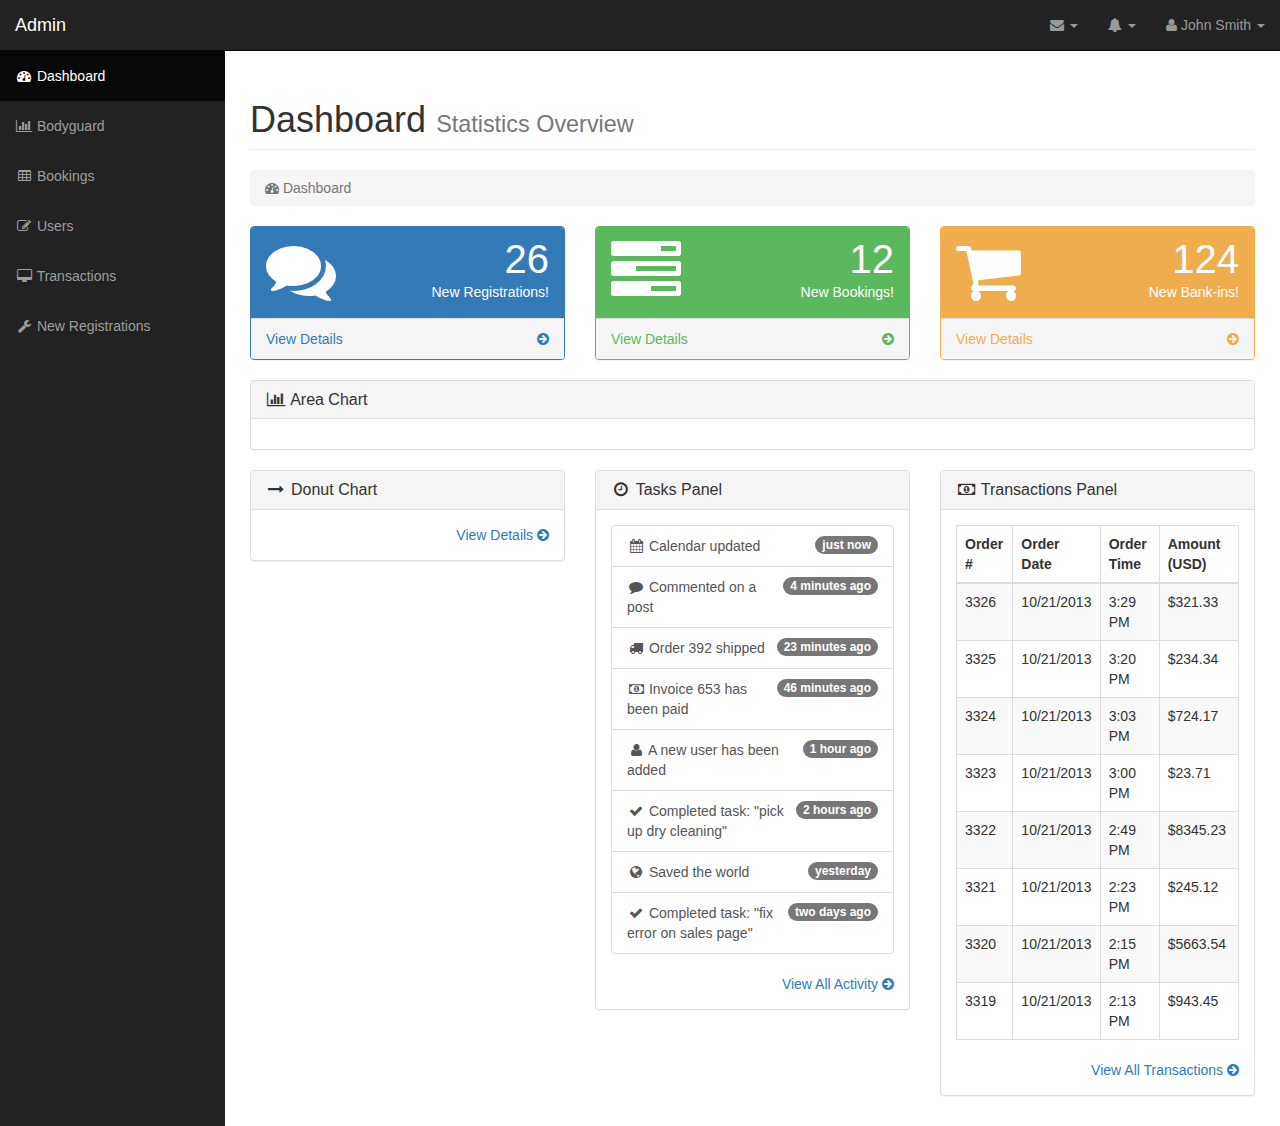
==== index.html @ ec7bef1b "bodyguard" ====
<?php
	require('tools.php');
    sec_session_start();
    if (login_check($mysqli)) {
    	header('Location: main.php');
    }
?>
<!DOCTYPE html>
<html lang="en">

<head>

    <meta charset="utf-8">
    <meta http-equiv="X-UA-Compatible" content="IE=edge">
    <meta name="viewport" content="width=device-width, initial-scale=1">
    <meta name="description" content="">
    <meta name="author" content="">

    <title>Bodyguard Admin</title>

    <!-- Bootstrap Core CSS -->
    <link href="css/bootstrap.min.css" rel="stylesheet">

    <!-- Custom CSS -->
    <link href="css/sb-admin.css" rel="stylesheet">

    <!-- Morris Charts CSS -->
    <link href="css/plugins/morris.css" rel="stylesheet">

    <!-- Custom Fonts -->
    <link href="font-awesome/css/font-awesome.min.css" rel="stylesheet" type="text/css">

    <!-- HTML5 Shim and Respond.js IE8 support of HTML5 elements and media queries -->
    <!-- WARNING: Respond.js doesn't work if you view the page via file:// -->
    <!--[if lt IE 9]>
        <script src="https://oss.maxcdn.com/libs/html5shiv/3.7.0/html5shiv.js"></script>
        <script src="https://oss.maxcdn.com/libs/respond.js/1.4.2/respond.min.js"></script>
    <![endif]-->

</head>

<body>

    <div id="wrapper">

        <!-- Navigation -->
        <nav class="navbar navbar-inverse navbar-fixed-top" role="navigation">
            <!-- Brand and toggle get grouped for better mobile display -->
            <div class="navbar-header">
                <button type="button" class="navbar-toggle" data-toggle="collapse" data-target=".navbar-ex1-collapse">
                    <span class="sr-only">Toggle navigation</span>
                    <span class="icon-bar"></span>
                    <span class="icon-bar"></span>
                    <span class="icon-bar"></span>
                </button>
                <a class="navbar-brand" href="index.html">Admin</a>
            </div>
            <!-- Top Menu Items -->
            <ul class="nav navbar-right top-nav">
                <li class="dropdown">
                    <a href="#" class="dropdown-toggle" data-toggle="dropdown"><i class="fa fa-envelope"></i> <b class="caret"></b></a>
                    <ul class="dropdown-menu message-dropdown">
                        <li class="message-preview">
                            <a href="#">
                                <div class="media">
                                    <span class="pull-left">
                                        <img class="media-object" src="http://placehold.it/50x50" alt="">
                                    </span>
                                    <div class="media-body">
                                        <h5 class="media-heading"><strong>John Smith</strong>
                                        </h5>
                                        <p class="small text-muted"><i class="fa fa-clock-o"></i> Yesterday at 4:32 PM</p>
                                        <p>Lorem ipsum dolor sit amet, consectetur...</p>
                                    </div>
                                </div>
                            </a>
                        </li>
                        <li class="message-preview">
                            <a href="#">
                                <div class="media">
                                    <span class="pull-left">
                                        <img class="media-object" src="http://placehold.it/50x50" alt="">
                                    </span>
                                    <div class="media-body">
                                        <h5 class="media-heading"><strong>John Smith</strong>
                                        </h5>
                                        <p class="small text-muted"><i class="fa fa-clock-o"></i> Yesterday at 4:32 PM</p>
                                        <p>Lorem ipsum dolor sit amet, consectetur...</p>
                                    </div>
                                </div>
                            </a>
                        </li>
                        <li class="message-preview">
                            <a href="#">
                                <div class="media">
                                    <span class="pull-left">
                                        <img class="media-object" src="http://placehold.it/50x50" alt="">
                                    </span>
                                    <div class="media-body">
                                        <h5 class="media-heading"><strong>John Smith</strong>
                                        </h5>
                                        <p class="small text-muted"><i class="fa fa-clock-o"></i> Yesterday at 4:32 PM</p>
                                        <p>Lorem ipsum dolor sit amet, consectetur...</p>
                                    </div>
                                </div>
                            </a>
                        </li>
                        <li class="message-footer">
                            <a href="#">Read All New Messages</a>
                        </li>
                    </ul>
                </li>
                <li class="dropdown">
                    <a href="#" class="dropdown-toggle" data-toggle="dropdown"><i class="fa fa-bell"></i> <b class="caret"></b></a>
                    <ul class="dropdown-menu alert-dropdown">
                        <li>
                            <a href="#">Alert Name <span class="label label-default">Alert Badge</span></a>
                        </li>
                        <li>
                            <a href="#">Alert Name <span class="label label-primary">Alert Badge</span></a>
                        </li>
                        <li>
                            <a href="#">Alert Name <span class="label label-success">Alert Badge</span></a>
                        </li>
                        <li>
                            <a href="#">Alert Name <span class="label label-info">Alert Badge</span></a>
                        </li>
                        <li>
                            <a href="#">Alert Name <span class="label label-warning">Alert Badge</span></a>
                        </li>
                        <li>
                            <a href="#">Alert Name <span class="label label-danger">Alert Badge</span></a>
                        </li>
                        <li class="divider"></li>
                        <li>
                            <a href="#">View All</a>
                        </li>
                    </ul>
                </li>
                <li class="dropdown">
                    <a href="#" class="dropdown-toggle" data-toggle="dropdown"><i class="fa fa-user"></i> John Smith <b class="caret"></b></a>
                    <ul class="dropdown-menu">
                        <li>
                            <a href="#"><i class="fa fa-fw fa-user"></i> Profile</a>
                        </li>
                        <li>
                            <a href="#"><i class="fa fa-fw fa-envelope"></i> Inbox</a>
                        </li>
                        <li>
                            <a href="#"><i class="fa fa-fw fa-gear"></i> Settings</a>
                        </li>
                        <li class="divider"></li>
                        <li>
                            <a href="#"><i class="fa fa-fw fa-power-off"></i> Log Out</a>
                        </li>
                    </ul>
                </li>
            </ul>
            <!-- Sidebar Menu Items - These collapse to the responsive navigation menu on small screens -->
            <div class="collapse navbar-collapse navbar-ex1-collapse">
                <ul class="nav navbar-nav side-nav">
                    <li class="active">
                        <a href="index.html"><i class="fa fa-fw fa-dashboard"></i> Dashboard</a>
                    </li>
                    <li>
                        <a href="charts.html"><i class="fa fa-fw fa-bar-chart-o"></i> Bodyguard</a>
                    </li>
                    <li>
                        <a href="tables.html"><i class="fa fa-fw fa-table"></i> Bookings</a>
                    </li>
                    <li>
                        <a href="forms.html"><i class="fa fa-fw fa-edit"></i> Users</a>
                    </li>
                    <li>
                        <a href="bootstrap-elements.html"><i class="fa fa-fw fa-desktop"></i> Transactions</a>
                    </li>
                    <li>
                        <a href="bootstrap-grid.html"><i class="fa fa-fw fa-wrench"></i> New Registrations</a>
                    </li>
                    
                </ul>
            </div>
            <!-- /.navbar-collapse -->
        </nav>

        <div id="page-wrapper">

            <div class="container-fluid">

                <!-- Page Heading -->
                <div class="row">
                    <div class="col-lg-12">
                        <h1 class="page-header">
                            Dashboard <small>Statistics Overview</small>
                        </h1>
                        <ol class="breadcrumb">
                            <li class="active">
                                <i class="fa fa-dashboard"></i> Dashboard
                            </li>
                        </ol>
                    </div>
                </div>
            
                <!-- /.row -->

                <div class="row">
                    <div class="col-md-4">
                        <div class="panel panel-primary">
                            <div class="panel-heading">
                                <div class="row">
                                    <div class="col-xs-3">
                                        <i class="fa fa-comments fa-5x"></i>
                                    </div>
                                    <div class="col-xs-9 text-right">
                                        <div class="huge">26</div>
                                        <div>New Registrations!</div>
                                    </div>
                                </div>
                            </div>
                            <a href="#">
                                <div class="panel-footer">
                                    <span class="pull-left">View Details</span>
                                    <span class="pull-right"><i class="fa fa-arrow-circle-right"></i></span>
                                    <div class="clearfix"></div>
                                </div>
                            </a>
                        </div>
                    </div>
                    <div class="col-md-4">
                        <div class="panel panel-green">
                            <div class="panel-heading">
                                <div class="row">
                                    <div class="col-xs-3">
                                        <i class="fa fa-tasks fa-5x"></i>
                                    </div>
                                    <div class="col-xs-9 text-right">
                                        <div class="huge">12</div>
                                        <div>New Bookings!</div>
                                    </div>
                                </div>
                            </div>
                            <a href="#">
                                <div class="panel-footer">
                                    <span class="pull-left">View Details</span>
                                    <span class="pull-right"><i class="fa fa-arrow-circle-right"></i></span>
                                    <div class="clearfix"></div>
                                </div>
                            </a>
                        </div>
                    </div>
                    <div class="col-md-4">
                        <div class="panel panel-yellow">
                            <div class="panel-heading">
                                <div class="row">
                                    <div class="col-xs-3">
                                        <i class="fa fa-shopping-cart fa-5x"></i>
                                    </div>
                                    <div class="col-xs-9 text-right">
                                        <div class="huge">124</div>
                                        <div>New Bank-ins!</div>
                                    </div>
                                </div>
                            </div>
                            <a href="#">
                                <div class="panel-footer">
                                    <span class="pull-left">View Details</span>
                                    <span class="pull-right"><i class="fa fa-arrow-circle-right"></i></span>
                                    <div class="clearfix"></div>
                                </div>
                            </a>
                        </div>
                    </div>
                   
                </div>
                <!-- /.row -->

                <div class="row">
                    <div class="col-lg-12">
                        <div class="panel panel-default">
                            <div class="panel-heading">
                                <h3 class="panel-title"><i class="fa fa-bar-chart-o fa-fw"></i> Area Chart</h3>
                            </div>
                            <div class="panel-body">
                                <div id="morris-area-chart"></div>
                            </div>
                        </div>
                    </div>
                </div>
                <!-- /.row -->

                <div class="row">
                    <div class="col-lg-4">
                        <div class="panel panel-default">
                            <div class="panel-heading">
                                <h3 class="panel-title"><i class="fa fa-long-arrow-right fa-fw"></i> Donut Chart</h3>
                            </div>
                            <div class="panel-body">
                                <div id="morris-donut-chart"></div>
                                <div class="text-right">
                                    <a href="#">View Details <i class="fa fa-arrow-circle-right"></i></a>
                                </div>
                            </div>
                        </div>
                    </div>
                    <div class="col-lg-4">
                        <div class="panel panel-default">
                            <div class="panel-heading">
                                <h3 class="panel-title"><i class="fa fa-clock-o fa-fw"></i> Tasks Panel</h3>
                            </div>
                            <div class="panel-body">
                                <div class="list-group">
                                    <a href="#" class="list-group-item">
                                        <span class="badge">just now</span>
                                        <i class="fa fa-fw fa-calendar"></i> Calendar updated
                                    </a>
                                    <a href="#" class="list-group-item">
                                        <span class="badge">4 minutes ago</span>
                                        <i class="fa fa-fw fa-comment"></i> Commented on a post
                                    </a>
                                    <a href="#" class="list-group-item">
                                        <span class="badge">23 minutes ago</span>
                                        <i class="fa fa-fw fa-truck"></i> Order 392 shipped
                                    </a>
                                    <a href="#" class="list-group-item">
                                        <span class="badge">46 minutes ago</span>
                                        <i class="fa fa-fw fa-money"></i> Invoice 653 has been paid
                                    </a>
                                    <a href="#" class="list-group-item">
                                        <span class="badge">1 hour ago</span>
                                        <i class="fa fa-fw fa-user"></i> A new user has been added
                                    </a>
                                    <a href="#" class="list-group-item">
                                        <span class="badge">2 hours ago</span>
                                        <i class="fa fa-fw fa-check"></i> Completed task: "pick up dry cleaning"
                                    </a>
                                    <a href="#" class="list-group-item">
                                        <span class="badge">yesterday</span>
                                        <i class="fa fa-fw fa-globe"></i> Saved the world
                                    </a>
                                    <a href="#" class="list-group-item">
                                        <span class="badge">two days ago</span>
                                        <i class="fa fa-fw fa-check"></i> Completed task: "fix error on sales page"
                                    </a>
                                </div>
                                <div class="text-right">
                                    <a href="#">View All Activity <i class="fa fa-arrow-circle-right"></i></a>
                                </div>
                            </div>
                        </div>
                    </div>
                    <div class="col-lg-4">
                        <div class="panel panel-default">
                            <div class="panel-heading">
                                <h3 class="panel-title"><i class="fa fa-money fa-fw"></i> Transactions Panel</h3>
                            </div>
                            <div class="panel-body">
                                <div class="table-responsive">
                                    <table class="table table-bordered table-hover table-striped">
                                        <thead>
                                            <tr>
                                                <th>Order #</th>
                                                <th>Order Date</th>
                                                <th>Order Time</th>
                                                <th>Amount (USD)</th>
                                            </tr>
                                        </thead>
                                        <tbody>
                                            <tr>
                                                <td>3326</td>
                                                <td>10/21/2013</td>
                                                <td>3:29 PM</td>
                                                <td>$321.33</td>
                                            </tr>
                                            <tr>
                                                <td>3325</td>
                                                <td>10/21/2013</td>
                                                <td>3:20 PM</td>
                                                <td>$234.34</td>
                                            </tr>
                                            <tr>
                                                <td>3324</td>
                                                <td>10/21/2013</td>
                                                <td>3:03 PM</td>
                                                <td>$724.17</td>
                                            </tr>
                                            <tr>
                                                <td>3323</td>
                                                <td>10/21/2013</td>
                                                <td>3:00 PM</td>
                                                <td>$23.71</td>
                                            </tr>
                                            <tr>
                                                <td>3322</td>
                                                <td>10/21/2013</td>
                                                <td>2:49 PM</td>
                                                <td>$8345.23</td>
                                            </tr>
                                            <tr>
                                                <td>3321</td>
                                                <td>10/21/2013</td>
                                                <td>2:23 PM</td>
                                                <td>$245.12</td>
                                            </tr>
                                            <tr>
                                                <td>3320</td>
                                                <td>10/21/2013</td>
                                                <td>2:15 PM</td>
                                                <td>$5663.54</td>
                                            </tr>
                                            <tr>
                                                <td>3319</td>
                                                <td>10/21/2013</td>
                                                <td>2:13 PM</td>
                                                <td>$943.45</td>
                                            </tr>
                                        </tbody>
                                    </table>
                                </div>
                                <div class="text-right">
                                    <a href="#">View All Transactions <i class="fa fa-arrow-circle-right"></i></a>
                                </div>
                            </div>
                        </div>
                    </div>
                </div>
                <!-- /.row -->

            </div>
            <!-- /.container-fluid -->

        </div>
        <!-- /#page-wrapper -->

    </div>
    <!-- /#wrapper -->

    <!-- jQuery -->
    <script src="js/jquery.js"></script>

    <!-- Bootstrap Core JavaScript -->
    <script src="js/bootstrap.min.js"></script>

    <!-- Morris Charts JavaScript -->
    <script src="js/plugins/morris/raphael.min.js"></script>
    <script src="js/plugins/morris/morris.min.js"></script>
    <script src="js/plugins/morris/morris-data.js"></script>

</body>

</html>
---- css/sb-admin.css ----
/*!
 * Start Bootstrap - SB Admin Bootstrap Admin Template (http://startbootstrap.com)
 * Code licensed under the Apache License v2.0.
 * For details, see http://www.apache.org/licenses/LICENSE-2.0.
 */

/* Global Styles */

body {
    margin-top: 100px;
    background-color: #222;
}

@media(min-width:768px) {
    body {
        margin-top: 50px;
    }
}

.card-container.card {
    max-width: 350px;
    padding: 40px 40px;
}

.card {
    background-color: #F7F7F7;
    /* just in case there no content*/
    padding: 20px 25px 30px;
    margin: 0 auto 25px;
    margin-top: 50px;
    /* shadows and rounded borders */
    -moz-border-radius: 2px;
    -webkit-border-radius: 2px;
    border-radius: 2px;
    -moz-box-shadow: 0px 2px 2px rgba(0, 0, 0, 0.3);
    -webkit-box-shadow: 0px 2px 2px rgba(0, 0, 0, 0.3);
    box-shadow: 0px 2px 2px rgba(0, 0, 0, 0.3);
}

.profile-img-card {
    width: 96px;
    height: 96px;
    margin: 0 auto 10px;
    display: block;
    -moz-border-radius: 50%;
    -webkit-border-radius: 50%;
    border-radius: 50%;
}

.profile-name-card {
    font-size: 16px;
    font-weight: bold;
    text-align: center;
    margin: 10px 0 0;
    min-height: 1em;
}


.form-signin #inputUsername,
.form-signin #inputPassword {
    direction: ltr;
    height: 44px;
    font-size: 16px;
}

.form-signin input[type=username],
.form-signin input[type=password],
.form-signin input[type=text],
.form-signin button {
    width: 100%;
    display: block;
    margin-bottom: 10px;
    z-index: 1;
    position: relative;
    -moz-box-sizing: border-box;
    -webkit-box-sizing: border-box;
    box-sizing: border-box;
}

.form-signin .form-control:focus {
    border-color: rgb(104, 145, 162);
    outline: 0;
    -webkit-box-shadow: inset 0 1px 1px rgba(0,0,0,.075),0 0 8px rgb(104, 145, 162);
    box-shadow: inset 0 1px 1px rgba(0,0,0,.075),0 0 8px rgb(104, 145, 162);
}

.btn.btn-signin {
    /*background-color: #4d90fe; */
    background-color: rgb(104, 145, 162);
    /* background-color: linear-gradient(rgb(104, 145, 162), rgb(12, 97, 33));*/
    padding: 0px;
    font-weight: 700;
    font-size: 14px;
    height: 36px;
    -moz-border-radius: 3px;
    -webkit-border-radius: 3px;
    border-radius: 3px;
    border: none;
    -o-transition: all 0.218s;
    -moz-transition: all 0.218s;
    -webkit-transition: all 0.218s;
    transition: all 0.218s;
}

.btn.btn-signin:hover,
.btn.btn-signin:active,
.btn.btn-signin:focus {
    background-color: rgb(0, 102, 204);
}

.forgot-password {
    color: rgb(104, 145, 162);
}

.forgot-password:hover,
.forgot-password:active,
.forgot-password:focus{
    color: rgb(0, 102, 204);
}

#wrapper {
    padding-left: 0;
}

#page-wrapper {
    width: 100%;
    padding: 0;
    background-color: #fff;
}

.huge {
    font-size: 50px;
    line-height: normal;
}

@media(min-width:768px) {
    #wrapper {
        padding-left: 225px;
    }

    #page-wrapper {
        padding: 10px;
    }
}

/* Top Navigation */

.top-nav {
    padding: 0 15px;
}

.top-nav>li {
    display: inline-block;
    float: left;
}

.top-nav>li>a {
    padding-top: 15px;
    padding-bottom: 15px;
    line-height: 20px;
    color: #999;
}

.top-nav>li>a:hover,
.top-nav>li>a:focus,
.top-nav>.open>a,
.top-nav>.open>a:hover,
.top-nav>.open>a:focus {
    color: #fff;
    background-color: #000;
}

.top-nav>.open>.dropdown-menu {
    float: left;
    position: absolute;
    margin-top: 0;
    border: 1px solid rgba(0,0,0,.15);
    border-top-left-radius: 0;
    border-top-right-radius: 0;
    background-color: #fff;
    -webkit-box-shadow: 0 6px 12px rgba(0,0,0,.175);
    box-shadow: 0 6px 12px rgba(0,0,0,.175);
}

.top-nav>.open>.dropdown-menu>li>a {
    white-space: normal;
}

ul.message-dropdown {
    padding: 0;
    max-height: 250px;
    overflow-x: hidden;
    overflow-y: auto;
}

li.message-preview {
    width: 275px;
    border-bottom: 1px solid rgba(0,0,0,.15);
}

li.message-preview>a {
    padding-top: 15px;
    padding-bottom: 15px;
}

li.message-footer {
    margin: 5px 0;
}

ul.alert-dropdown {
    width: 200px;
}

/* Side Navigation */

@media(min-width:768px) {
    .side-nav {
        position: fixed;
        top: 51px;
        left: 225px;
        width: 225px;
        margin-left: -225px;
        border: none;
        border-radius: 0;
        overflow-y: auto;
        background-color: #222;
        bottom: 0;
        overflow-x: hidden;
        padding-bottom: 40px;
    }

    .side-nav>li>a {
        width: 225px;
    }

    .side-nav li a:hover,
    .side-nav li a:focus {
        outline: none;
        background-color: #000 !important;
    }
}

.side-nav>li>ul {
    padding: 0;
}

.side-nav>li>ul>li>a {
    display: block;
    padding: 10px 15px 10px 38px;
    text-decoration: none;
    color: #999;
}

.side-nav>li>ul>li>a:hover {
    color: #fff;
}

/* Flot Chart Containers */

.flot-chart {
    display: block;
    height: 400px;
}

.flot-chart-content {
    width: 100%;
    height: 100%;
}

/* Custom Colored Panels */

.huge {
    font-size: 40px;
}

.panel-green {
    border-color: #5cb85c;
}

.panel-green > .panel-heading {
    border-color: #5cb85c;
    color: #fff;
    background-color: #5cb85c;
}

.panel-green > a {
    color: #5cb85c;
}

.panel-green > a:hover {
    color: #3d8b3d;
}

.panel-red {
    border-color: #d9534f;
}

.panel-red > .panel-heading {
    border-color: #d9534f;
    color: #fff;
    background-color: #d9534f;
}

.panel-red > a {
    color: #d9534f;
}

.panel-red > a:hover {
    color: #b52b27;
}

.panel-yellow {
    border-color: #f0ad4e;
}

.panel-yellow > .panel-heading {
    border-color: #f0ad4e;
    color: #fff;
    background-color: #f0ad4e;
}

.panel-yellow > a {
    color: #f0ad4e;
}

.panel-yellow > a:hover {
    color: #df8a13;
}
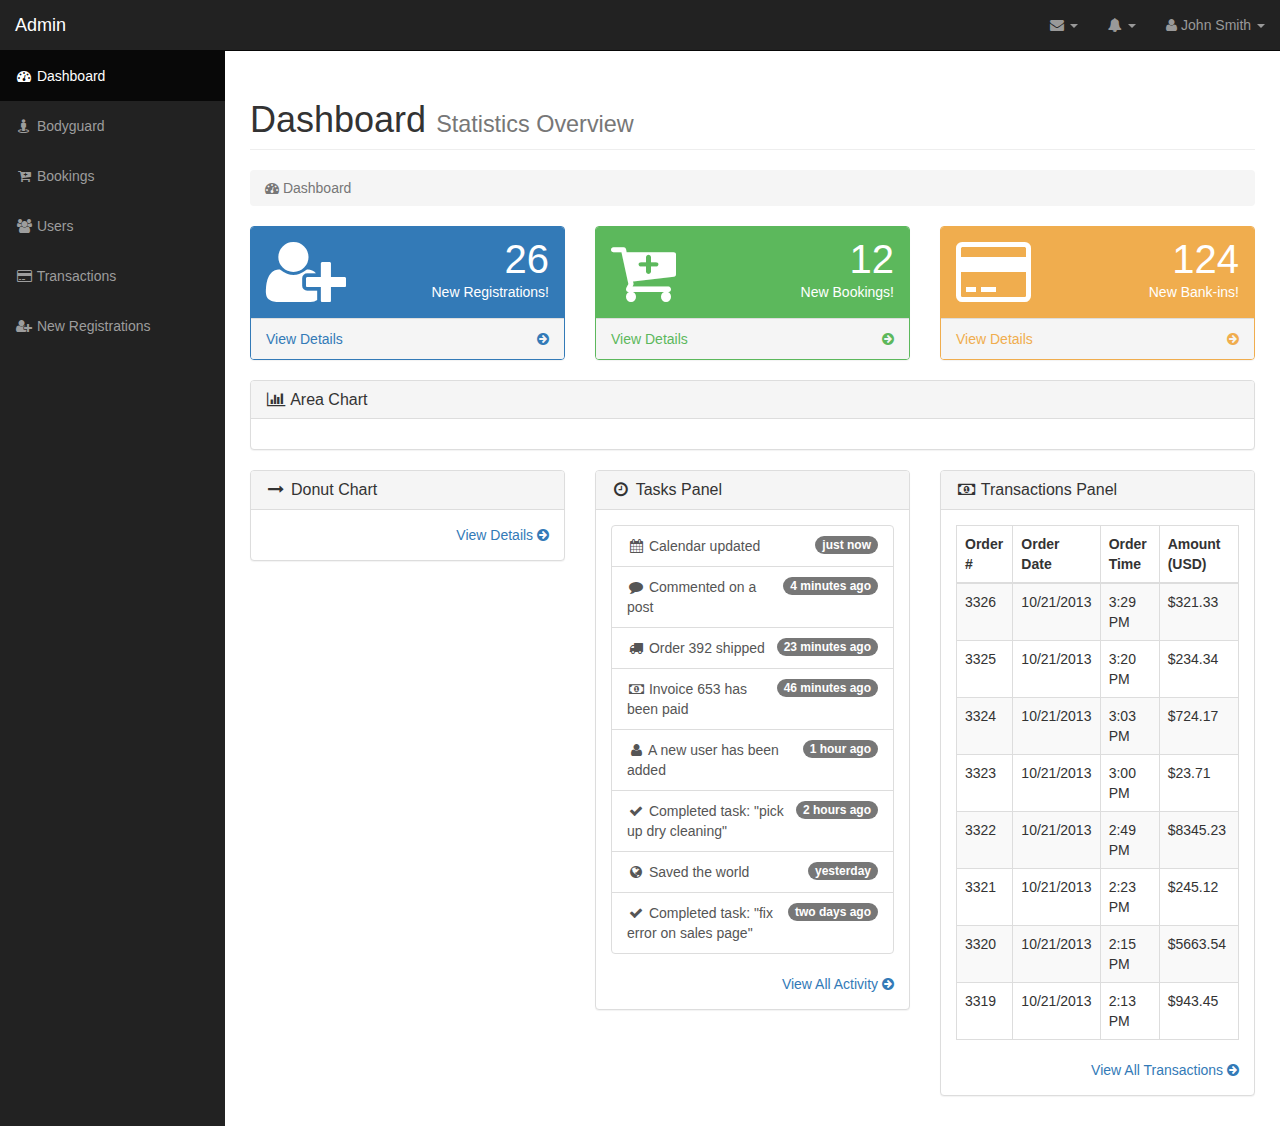
==== commit c5770494: "changes to icons" ====
--- a/index.html
+++ b/index.html
@@ -163,19 +163,19 @@
                         <a href="index.html"><i class="fa fa-fw fa-dashboard"></i> Dashboard</a>
                     </li>
                     <li>
-                        <a href="charts.html"><i class="fa fa-fw fa-bar-chart-o"></i> Bodyguard</a>
+                        <a href="charts.html"><i class="fa fa-fw fa-street-view"></i> Bodyguard</a>
                     </li>
                     <li>
-                        <a href="tables.html"><i class="fa fa-fw fa-table"></i> Bookings</a>
+                        <a href="tables.html"><i class="fa fa-fw fa-cart-plus"></i> Bookings</a>
                     </li>
                     <li>
-                        <a href="forms.html"><i class="fa fa-fw fa-edit"></i> Users</a>
+                        <a href="forms.html"><i class="fa fa-fw fa-users"></i> Users</a>
                     </li>
                     <li>
-                        <a href="bootstrap-elements.html"><i class="fa fa-fw fa-desktop"></i> Transactions</a>
+                        <a href="bootstrap-elements.html"><i class="fa fa-fw fa-credit-card"></i> Transactions</a>
                     </li>
                     <li>
-                        <a href="bootstrap-grid.html"><i class="fa fa-fw fa-wrench"></i> New Registrations</a>
+                        <a href="bootstrap-grid.html"><i class="fa fa-fw fa-user-plus"></i> New Registrations</a>
                     </li>
                     
                 </ul>
@@ -209,7 +209,7 @@
                             <div class="panel-heading">
                                 <div class="row">
                                     <div class="col-xs-3">
-                                        <i class="fa fa-comments fa-5x"></i>
+                                        <i class="fa fa-user-plus fa-5x"></i>
                                     </div>
                                     <div class="col-xs-9 text-right">
                                         <div class="huge">26</div>
@@ -231,7 +231,7 @@
                             <div class="panel-heading">
                                 <div class="row">
                                     <div class="col-xs-3">
-                                        <i class="fa fa-tasks fa-5x"></i>
+                                        <i class="fa fa-cart-plus fa-5x"></i>
                                     </div>
                                     <div class="col-xs-9 text-right">
                                         <div class="huge">12</div>
@@ -253,7 +253,7 @@
                             <div class="panel-heading">
                                 <div class="row">
                                     <div class="col-xs-3">
-                                        <i class="fa fa-shopping-cart fa-5x"></i>
+                                        <i class="fa fa-credit-card fa-5x"></i>
                                     </div>
                                     <div class="col-xs-9 text-right">
                                         <div class="huge">124</div>
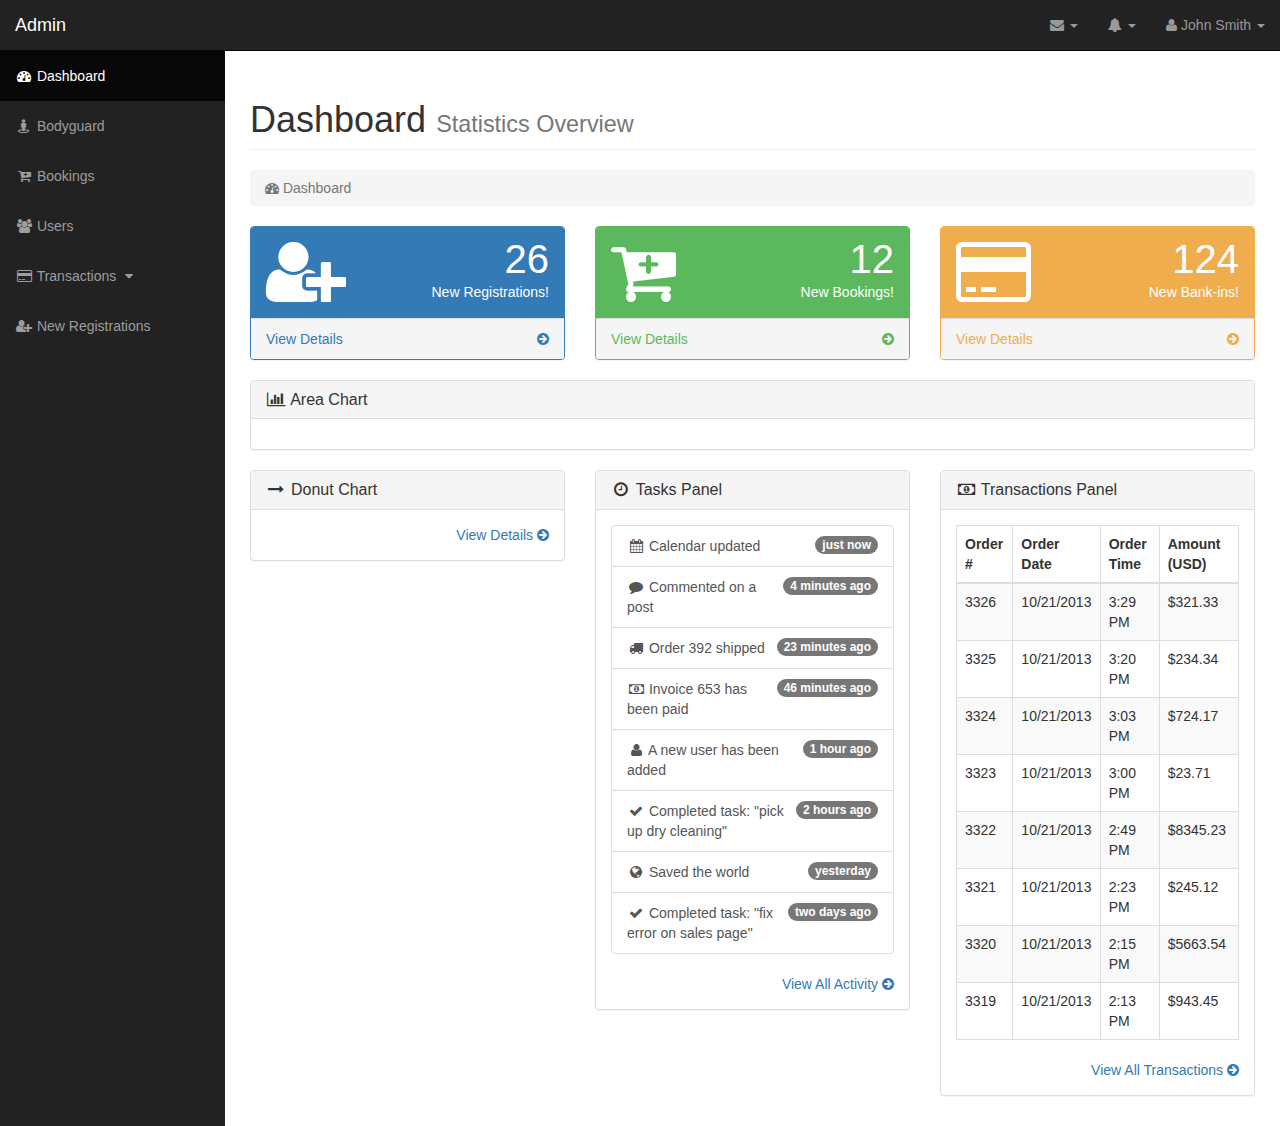
==== commit 8f6fdb55: "pages added" ====
--- a/index.html
+++ b/index.html
@@ -16,7 +16,7 @@
     <meta name="description" content="">
     <meta name="author" content="">
 
-    <title>Bodyguard Admin</title>
+    <title>Admin</title>
 
     <!-- Bootstrap Core CSS -->
     <link href="css/bootstrap.min.css" rel="stylesheet">
@@ -163,19 +163,27 @@
                         <a href="index.html"><i class="fa fa-fw fa-dashboard"></i> Dashboard</a>
                     </li>
                     <li>
-                        <a href="charts.html"><i class="fa fa-fw fa-street-view"></i> Bodyguard</a>
+                        <a href="bodyguard.html"><i class="fa fa-fw fa-street-view"></i> Bodyguard</a>
                     </li>
                     <li>
-                        <a href="tables.html"><i class="fa fa-fw fa-cart-plus"></i> Bookings</a>
+                        <a href="bookings.html"><i class="fa fa-fw fa-cart-plus"></i> Bookings</a>
                     </li>
                     <li>
-                        <a href="forms.html"><i class="fa fa-fw fa-users"></i> Users</a>
+                        <a href="users.html"><i class="fa fa-fw fa-users"></i> Users</a>
                     </li>
                     <li>
-                        <a href="bootstrap-elements.html"><i class="fa fa-fw fa-credit-card"></i> Transactions</a>
+                        <a href="javascript:;" data-toggle="collapse" data-target="#demo"><i class="fa fa-fw fa-credit-card"></i> Transactions <i class="fa fa-fw fa-caret-down"></i></a>
+                        <ul id="demo" class="collapse">
+                            <li>
+                                <a href="transactions.html">View All Transactions</a>
+                            </li>
+                            <li>
+                                <a href="pending-requests.html">Pending Requests</a>
+                            </li>
+                        </ul>
                     </li>
                     <li>
-                        <a href="bootstrap-grid.html"><i class="fa fa-fw fa-user-plus"></i> New Registrations</a>
+                        <a href="new-registrations.html"><i class="fa fa-fw fa-user-plus"></i> New Registrations</a>
                     </li>
                     
                 </ul>
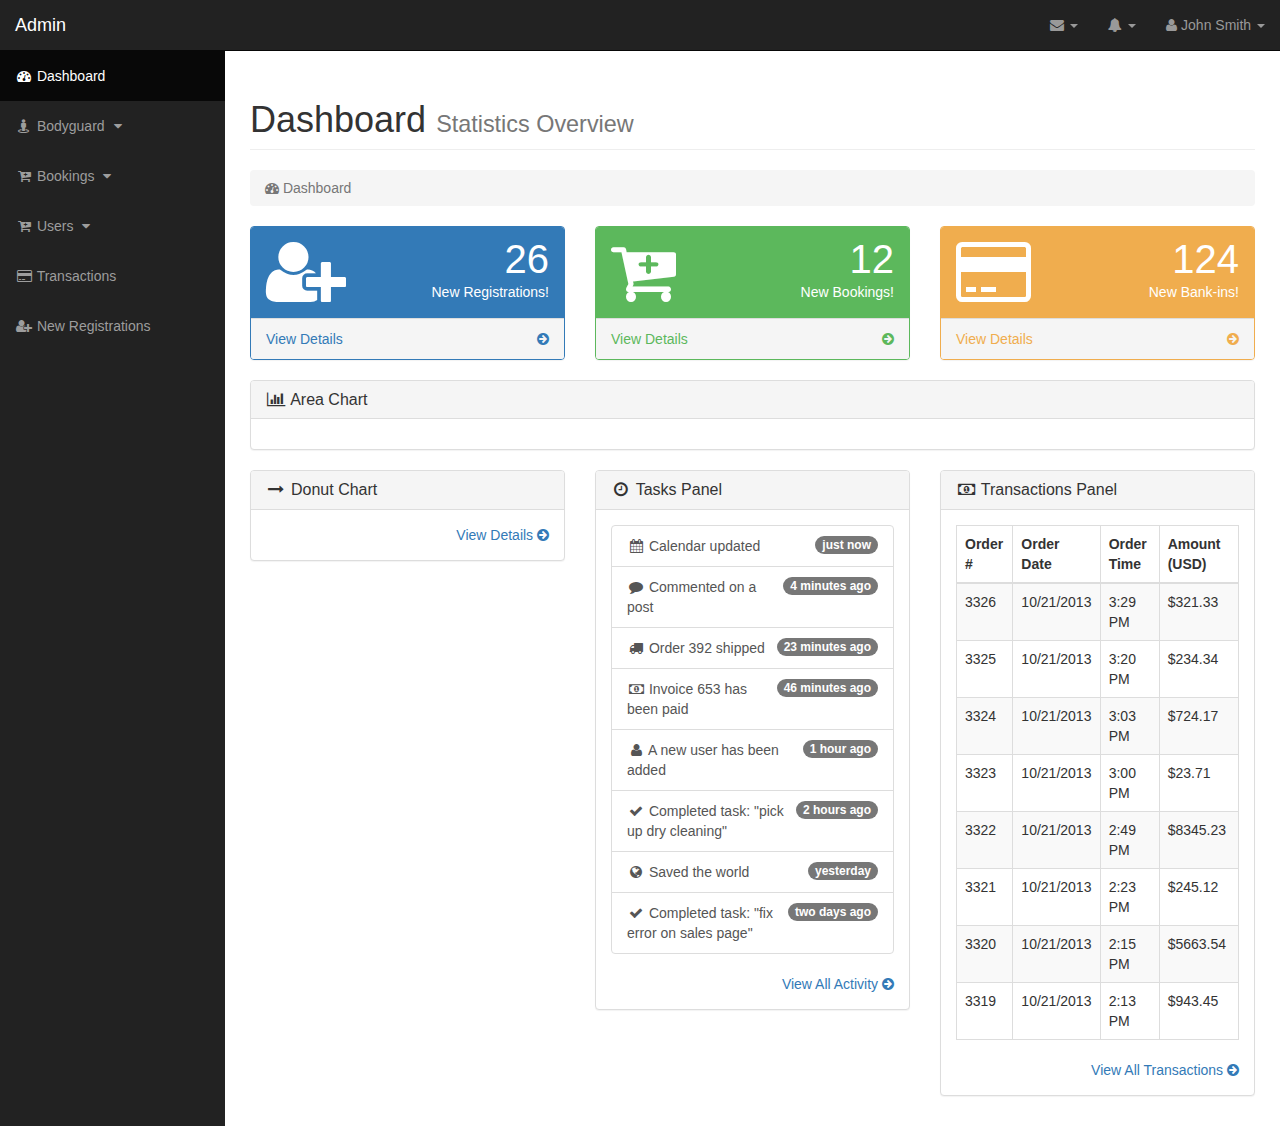
==== commit d223aba0: "update to folders" ====
--- a/index.html
+++ b/index.html
@@ -19,16 +19,16 @@
     <title>Admin</title>
 
     <!-- Bootstrap Core CSS -->
-    <link href="css/bootstrap.min.css" rel="stylesheet">
+    <link href="/css/bootstrap.min.css" rel="stylesheet">
 
     <!-- Custom CSS -->
-    <link href="css/sb-admin.css" rel="stylesheet">
+    <link href="/css/sb-admin.css" rel="stylesheet">
 
     <!-- Morris Charts CSS -->
-    <link href="css/plugins/morris.css" rel="stylesheet">
+    <link href="/css/plugins/morris.css" rel="stylesheet">
 
     <!-- Custom Fonts -->
-    <link href="font-awesome/css/font-awesome.min.css" rel="stylesheet" type="text/css">
+    <link href="/font-awesome/css/font-awesome.min.css" rel="stylesheet" type="text/css">
 
     <!-- HTML5 Shim and Respond.js IE8 support of HTML5 elements and media queries -->
     <!-- WARNING: Respond.js doesn't work if you view the page via file:// -->
@@ -53,7 +53,7 @@
                     <span class="icon-bar"></span>
                     <span class="icon-bar"></span>
                 </button>
-                <a class="navbar-brand" href="index.html">Admin</a>
+                <a class="navbar-brand" href="/">Admin</a>
             </div>
             <!-- Top Menu Items -->
             <ul class="nav navbar-right top-nav">
@@ -160,31 +160,54 @@
             <div class="collapse navbar-collapse navbar-ex1-collapse">
                 <ul class="nav navbar-nav side-nav">
                     <li class="active">
-                        <a href="index.html"><i class="fa fa-fw fa-dashboard"></i> Dashboard</a>
+                        <a href="/"><i class="fa fa-fw fa-dashboard"></i> Dashboard</a>
                     </li>
                     <li>
-                        <a href="bodyguard.html"><i class="fa fa-fw fa-street-view"></i> Bodyguard</a>
+                        <a href="javascript:;" data-toggle="collapse" data-target="#bodyguard"><i class="fa fa-fw fa-street-view"></i> Bodyguard <i class="fa fa-fw fa-caret-down"></i></a>
+                        <ul id="bodyguard" class="collapse">
+                            <li>
+                                <a href="/bodyguard/">View</a>
+                            </li>
+                            <li>
+                                <a href="/bodyguard/">Add</a>
+                            </li>
+                            <li>
+                                <a href="/bodyguard/">Modify</a>
+                            </li>
+                        </ul>
                     </li>
                     <li>
-                        <a href="bookings.html"><i class="fa fa-fw fa-cart-plus"></i> Bookings</a>
+                        <a href="javascript:;" data-toggle="collapse" data-target="#bookings"><i class="fa fa-fw fa-cart-plus"></i> Bookings <i class="fa fa-fw fa-caret-down"></i></a>
+                        <ul id="bookings" class="collapse">
+                            <li>
+                                <a href="/bookings/">View</a>
+                            </li>
+                            <li>
+                                <a href="/bookings/">Approve/Reject</a>
+                            </li>
+                            <li>
+                                <a href="/bookings/">Swap Bodyguards For Bookings</a>
+                            </li>
+                        </ul>
                     </li>
                     <li>
-                        <a href="users.html"><i class="fa fa-fw fa-users"></i> Users</a>
+                        <a href="javascript:;" data-toggle="collapse" data-target="#user"><i class="fa fa-fw fa-cart-plus"></i> Users <i class="fa fa-fw fa-caret-down"></i></a>
+                        <ul id="user" class="collapse">
+                            <li>
+                                <a href="/users/">View Pending Users</a>
+                            </li>
+                            <li>
+                                <a href="/users/">Approve/Deny User</a>
+                            </li>
+                        </ul>
                     </li>
                     <li>
-                        <a href="javascript:;" data-toggle="collapse" data-target="#demo"><i class="fa fa-fw fa-credit-card"></i> Transactions <i class="fa fa-fw fa-caret-down"></i></a>
-                        <ul id="demo" class="collapse">
-                            <li>
-                                <a href="transactions.html">View All Transactions</a>
-                            </li>
-                            <li>
-                                <a href="pending-requests.html">Pending Requests</a>
-                            </li>
-                        </ul>
+                        <a href="/transactions/"><i class="fa fa-fw fa-credit-card"></i> Transactions</a>
                     </li>
                     <li>
-                        <a href="new-registrations.html"><i class="fa fa-fw fa-user-plus"></i> New Registrations</a>
-                    </li>
+                        <a href="/new-registrations/"><i class="fa fa-fw fa-user-plus"></i> New Registrations</a>
+                    </li>
+                    
                     
                 </ul>
             </div>
@@ -443,15 +466,15 @@
     <!-- /#wrapper -->
 
     <!-- jQuery -->
-    <script src="js/jquery.js"></script>
+    <script src="/js/jquery.js"></script>
 
     <!-- Bootstrap Core JavaScript -->
-    <script src="js/bootstrap.min.js"></script>
+    <script src="/js/bootstrap.min.js"></script>
 
     <!-- Morris Charts JavaScript -->
-    <script src="js/plugins/morris/raphael.min.js"></script>
-    <script src="js/plugins/morris/morris.min.js"></script>
-    <script src="js/plugins/morris/morris-data.js"></script>
+    <script src="/js/plugins/morris/raphael.min.js"></script>
+    <script src="/js/plugins/morris/morris.min.js"></script>
+    <script src="/js/plugins/morris/morris-data.js"></script>
 
 </body>
 
